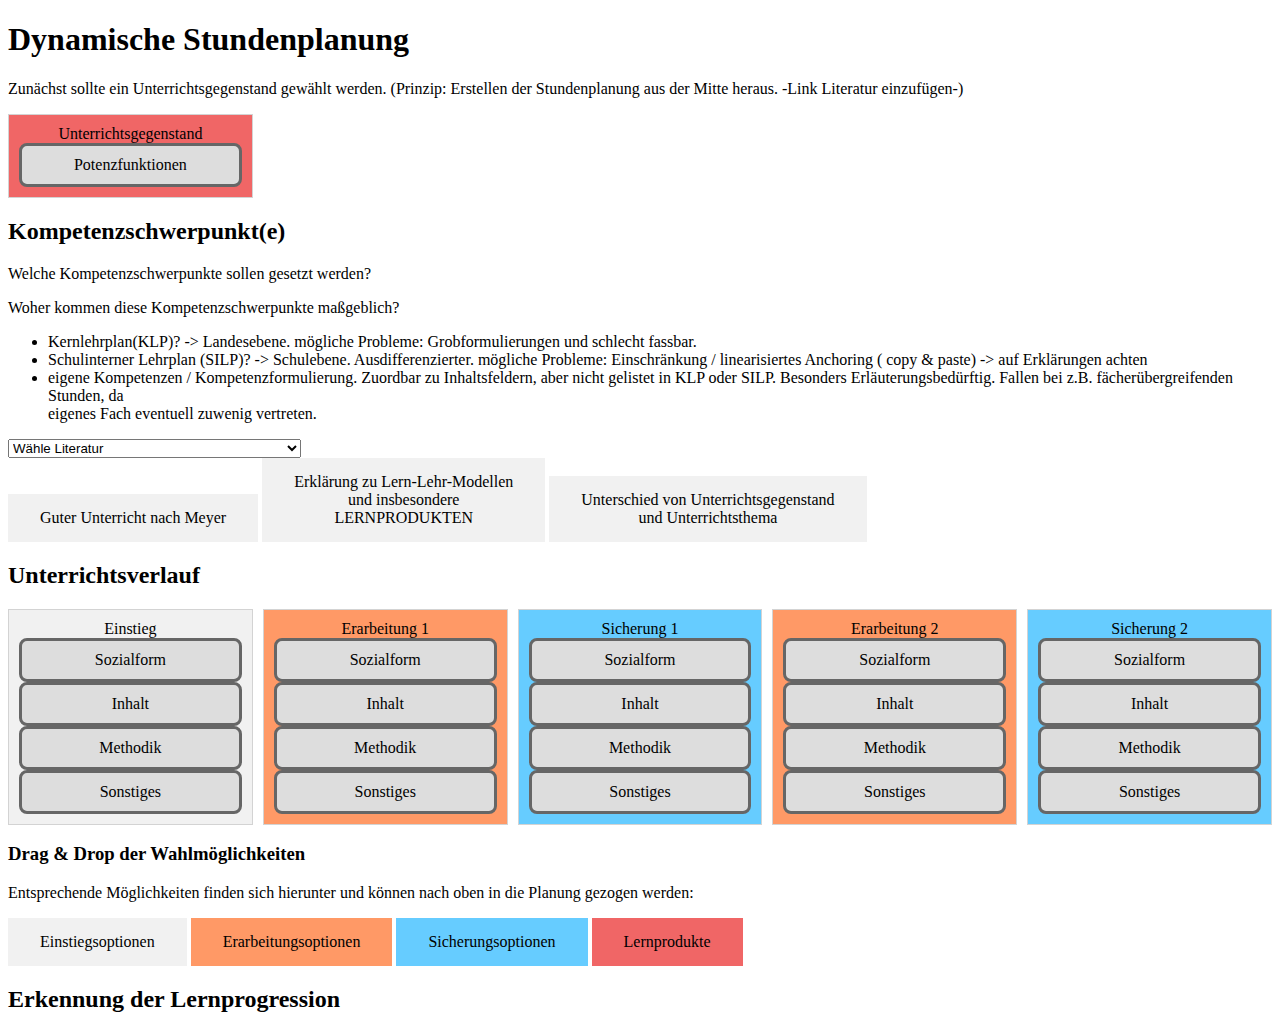
==== unterrichtsplan.html @ 243291d6 "New Index.html" ====
<!DOCTYPE html>
<html>
<head>
<link rel="stylesheet" href="style.css">

<script type="text/javascript" src="js/dragable.js"></script>
<script type="text/javascript" src="js/buttons.js"></script>

</head>
<body>
<h1>Dynamische Stundenplanung</h1>

<p>Zunächst sollte ein Unterrichtsgegenstand gewählt werden. (Prinzip: Erstellen der Stundenplanung aus der Mitte heraus. -Link Literatur einzufügen-)</p>

<div class="container">
	<div class="backgroundLernprodukte"> Unterrichtsgegenstand
		<div draggable="true" class="box">Potenzfunktionen</div>
	</div>
</div>

<h2> Kompetenzschwerpunkt(e) </h2>

<p>Welche Kompetenzschwerpunkte sollen gesetzt werden? </p>
<p>Woher kommen diese Kompetenzschwerpunkte maßgeblich?
<ul>
<li> Kernlehrplan(KLP)? -> Landesebene. mögliche Probleme: Grobformulierungen und schlecht fassbar. </li>
<li> Schulinterner Lehrplan (SILP)? -> Schulebene. Ausdifferenzierter. mögliche Probleme: Einschränkung / linearisiertes Anchoring ( copy & paste) -> auf Erklärungen achten </li>
<li> eigene Kompetenzen / Kompetenzformulierung. Zuordbar zu Inhaltsfeldern, aber nicht gelistet in KLP oder SILP. Besonders Erläuterungsbedürftig. Fallen bei z.B. fächerübergreifenden Stunden, da <br>
eigenes Fach eventuell zuwenig vertreten. </li>
</ul>
</p>

<select name="abc" onchange="showDiv(value);">
    <option value="-1">Wähle Literatur</option>
    <option value="Schema_Notenbildung">Schema und Beispiele zur Notenbildung</option> 
    <option value="MatheKognitiveAktivierung">Kognitive Aktivierung im Mathematikunterricht</option>
    <option value="clear">Clear All</option>
</select>

<div class="containerPDF">
	<div id="Schema_Notenbildung" style="display: none;">
	<embed src="PDFs/Noten/Anlage_4_Schema_und_Beispiele_zur_Notenbildung.pdf" width="100%" height="600px" />
	</div>

	<div id="MatheKognitiveAktivierung" style="display: none;">
	<embed src="PDFs/Mathematik/Wirksamer Unterricht - Band 2_Fauth&Leuders (2018)_Kognitive Aktivierung.pdf" width="100%" height="600px" />
	</div>
	
</div>

<!-- Literatursachen -->
<a class="buttonEinstieg" href="javascript:void()" role="button" onclick="showDiv('meyer')">Guter Unterricht nach Meyer</a>
<a class="buttonEinstieg" href="javascript:void()" role="button" onclick="showDiv('leisenLernprodukte')">Erklärung zu Lern-Lehr-Modellen <br> und insbesondere <br>LERNPRODUKTEN</a>
<a class="buttonEinstieg" href="javascript:void()" role="button" onclick="showDiv('unterrichtsthema-und-gegenstand')">Unterschied von Unterrichtsgegenstand <br>und Unterrichtsthema</a>

<div class="containerPDF">
	<div id="meyer" style="display: none;">
	<embed src="PDFs/Meyer10.pdf" width="100%" height="600px" />
	</div>

	<div id="leisenLernprodukte" style="display: none;">
	<embed src="PDFs/LernprodukteLeisen.pdf" width="100%" height="600px" />
	</div>

	<div id="unterrichtsthema-und-gegenstand" style="display: none;">
	<embed src="PDFs/Unterrichtsgegenstand-und-thema.pdf" width="100%" height="600px" />
	</div>
</div>

<h2>Unterrichtsverlauf</h2>
<div class="container">
  <div class="backgroundEinstieg"> Einstieg
    <div draggable="true" class="box">Sozialform</div>
	<div draggable="true" class="box">Inhalt</div>
	<div draggable="true" class="box">Methodik</div>
	<div draggable="true" class="box">Sonstiges</div>
  </div>
  <div class="backgroundErarbeitung"> Erarbeitung 1
    <div draggable="true" class="box">Sozialform</div>
	<div draggable="true" class="box">Inhalt</div>
	<div draggable="true" class="box">Methodik</div>
	<div draggable="true" class="box">Sonstiges</div>
  </div>
  <div class="backgroundSicherung"> Sicherung 1
    <div draggable="true" class="box">Sozialform</div>
	<div draggable="true" class="box">Inhalt</div>
	<div draggable="true" class="box">Methodik</div>
	<div draggable="true" class="box">Sonstiges</div>
  </div>
  <div class="backgroundErarbeitung"> Erarbeitung 2
    <div draggable="true" class="box">Sozialform</div>
	<div draggable="true" class="box">Inhalt</div>
	<div draggable="true" class="box">Methodik</div>
	<div draggable="true" class="box">Sonstiges</div>
  </div>
  <div class="backgroundSicherung"> Sicherung 2
    <div draggable="true" class="box">Sozialform</div>
	<div draggable="true" class="box">Inhalt</div>
	<div draggable="true" class="box">Methodik</div>
	<div draggable="true" class="box">Sonstiges</div>
  </div>
</div>
<h3> Drag & Drop der Wahlmöglichkeiten </h3>
<p>Entsprechende Möglichkeiten finden sich hierunter und können nach oben in die Planung gezogen werden:</p>

<a class="buttonEinstieg" href="javascript:void()" role="button" onclick="showDiv('einstiegsoptionen')">Einstiegsoptionen</a>
<a class="buttonErarbeitung" href="javascript:void()" role="button" onclick="showDiv('erarbeitungsoptionen')">Erarbeitungsoptionen</a>
<a class="buttonSicherung" href="javascript:void()" role="button" onclick="showDiv('sicherungsoptionen')">Sicherungsoptionen</a>
<a class="buttonLernprodukte" href="javascript:void()" role="button" onclick="showDiv('lernprodukte')">Lernprodukte</a>


<div class="container">
  <div id="einstiegsoptionen" class="backgroundEinstieg" style="display: none;"> Einstiegsoptionen
    <div draggable="true" class="box">
      <p>Unterrichtsmethode <a href="Unterrichtsmethoden/pingpong.html">Ping Pong Methode</a></p>
	</div>
	
	<div draggable="true" class="box">
	  <p>Sozialform: Lehrervortrag</p>
	</div>
	<div draggable="true" class="box">
	  <p>Sozialform: Unterrichtsgespräch</p>
	</div>
	<div draggable="true" class="box">
	  <p>Sozialform: Schülervortrag</p>
	</div>
	<div draggable="true" class="box">
      <p>Unterrichtsmethode <a href="Unterrichtsmethoden/pingpong.html">Ping Pong Methode</a></p>
	</div>
  </div>
  <div id="erarbeitungsoptionen" class="backgroundErarbeitung" style="display: none;">Erarbeitungsoptionen
    <div draggable="true" class="box">Filler B1</div>
	<div draggable="true" class="box">Filler B2</div>
	<div draggable="true" class="box">Filler B3</div>
  </div>
  <div id="sicherungsoptionen" class="backgroundSicherung" style="display: none;">Sicherungsoptionen
    <div draggable="true" class="box">Filler C1</div>
	<div draggable="true" class="box">Filler C2</div>
	<div draggable="true" class="box">Filler C3</div>
  </div>
  
  <div id="lernprodukte" class="backgroundLernprodukte" style="display: none;"> Lernprodukte
    <div draggable="true" class="box">Produkt 1</div>	
    <div draggable="true" class="box">Produkt 2</div>	
    <div draggable="true" class="box">Produkt 3</div>
  </div>
</div>

<h2> Erkennung der Lernprogression </h2>

</body>
</html>
---- style.css ----
#mydiv {
  position: absolute;
  z-index: 9;
  background-color: #f1f1f1;
  text-align: center;
  border: 1px solid #d3d3d3;
}

#mydivheader {
  padding: 10px;
  cursor: move;
  z-index: 10;
  background-color: #2196F3;
  color: #fff;
}
.backgroundEinstieg {
  position: relative;
  background-color: #f1f1f1;
  text-align: center;
  border: 1px solid #d3d3d3;
  padding: 10px;
}
.backgroundErarbeitung {
  position: relative;
  background-color: #ff9966;
  text-align: center;
  border: 1px solid #d3d3d3;
  padding: 10px;
}
.backgroundSicherung {
  position: relative;
  background-color: #66ccff;
  text-align: center;
  border: 1px solid #d3d3d3;
  padding: 10px;
}
.backgroundLernprodukte {
  position: relative;
  background-color: #f06666;
  text-align: center;
  border: 1px solid #d3d3d3;
  padding: 10px;
}
.container {
  display: grid;
  grid-template-columns: repeat(5, 1fr);
  gap: 10px;
}
.containerPDF {
  display: grid;
  grid-template-columns: repeat(2, 1fr);
  gap: 10px;
}
.box {
  border: 3px solid #666;
  background-color: #ddd;
  border-radius: .5em;
  padding: 10px;
  cursor: move;
}

.box.over {
  border: 3px dotted #666;
}

.buttonEinstieg {
  background-color: #f1f1f1;
  border: none;
  color: black;
  padding: 15px 32px;
  text-align: center;
  text-decoration: none;
  display: inline-block;
  font-size: 16px;
}

.buttonErarbeitung {
  background-color: #ff9966;
  border: none;
  color: black;
  padding: 15px 32px;
  text-align: center;
  text-decoration: none;
  display: inline-block;
  font-size: 16px;
}

.buttonSicherung {
  background-color: #66ccff;
  border: none;
  color: black;
  padding: 15px 32px;
  text-align: center;
  text-decoration: none;
  display: inline-block;
  font-size: 16px;
}

.buttonLernprodukte {
  background-color: #f06666;
  border: none;
  color: black;
  padding: 15px 32px;
  text-align: center;
  text-decoration: none;
  display: inline-block;
  font-size: 16px;
}
.item-a {
  grid-area: header;
}
.item-b {
  grid-area: main;
}
.item-c {
  grid-area: sidebar;
}
.item-d {
  grid-area: footer;
}

.container3 {
  display: grid;
  grid-template-columns: 50px 50px 50px 50px;
  grid-template-rows: auto;
  grid-template-areas: 
    "header header header header"
    "main main . sidebar"
    "footer footer footer footer";
}
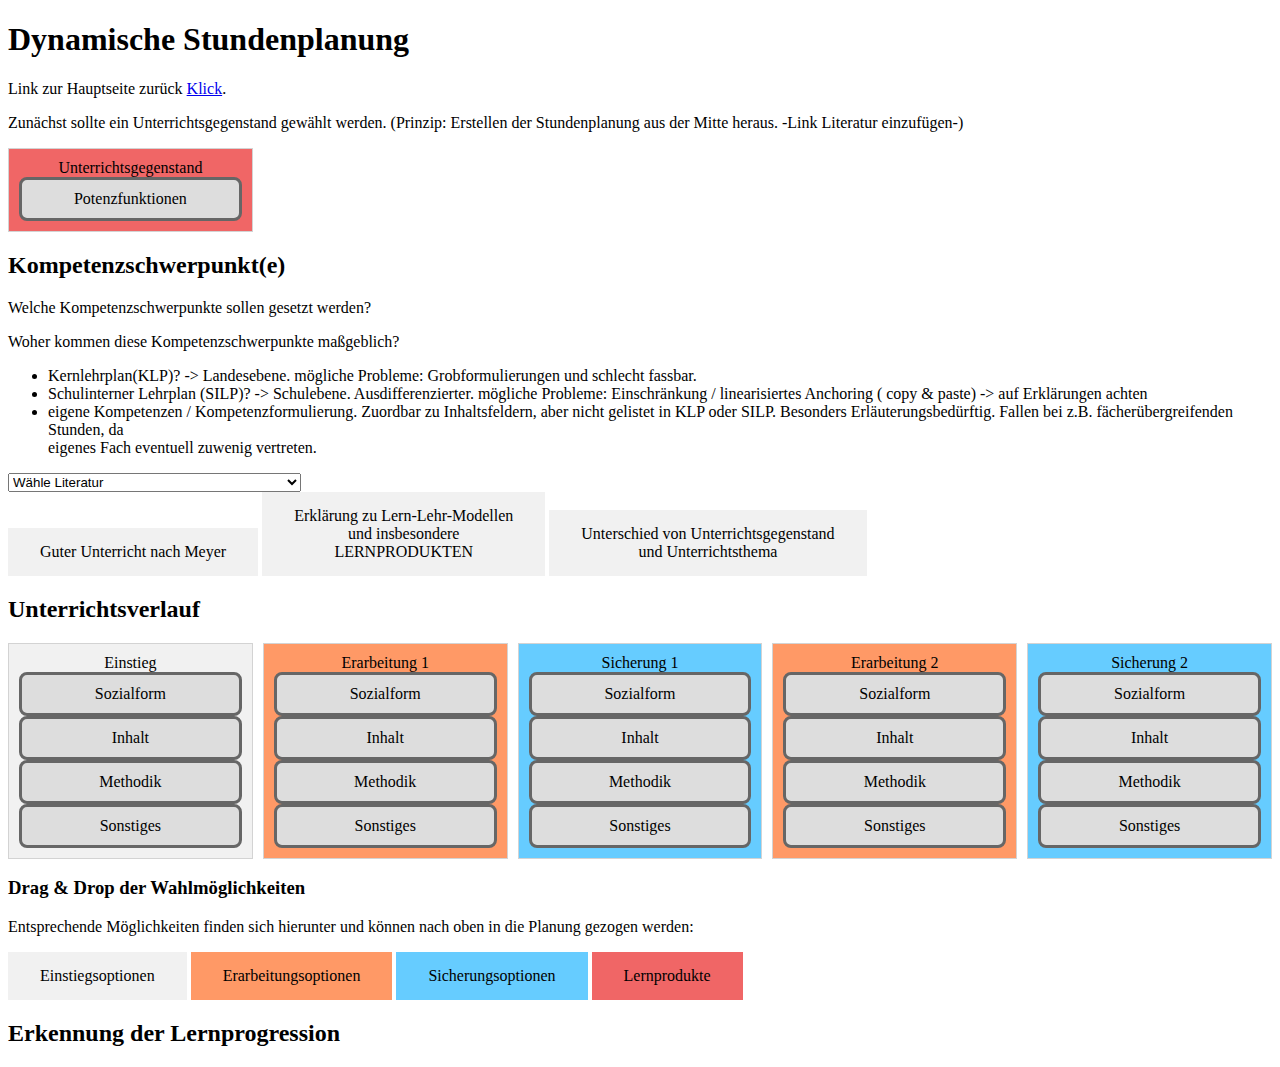
==== commit 66ab73b3: "Update unterrichtsplan.html" ====
--- a/unterrichtsplan.html
+++ b/unterrichtsplan.html
@@ -9,6 +9,7 @@
 </head>
 <body>
 <h1>Dynamische Stundenplanung</h1>
+<p>Link zur Hauptseite zurück <a href="index.html">Klick</a>.</p>
 
 <p>Zunächst sollte ein Unterrichtsgegenstand gewählt werden. (Prinzip: Erstellen der Stundenplanung aus der Mitte heraus. -Link Literatur einzufügen-)</p>
 
